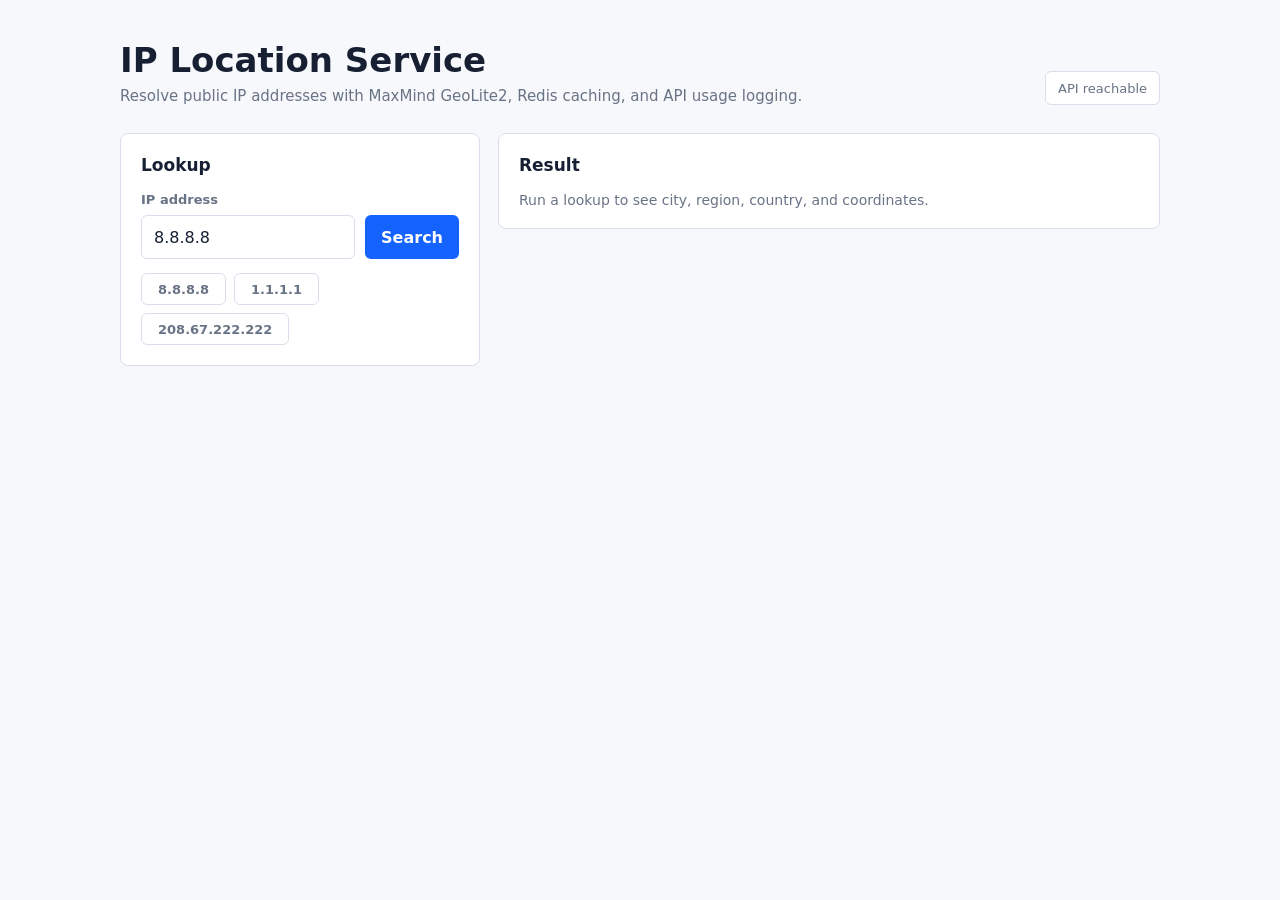
==== src/main/resources/static/userform.html @ dbe39eb5 "Polish IP lookup deployment" ====
<!doctype html>
<html lang="en">
<head>
    <meta charset="UTF-8">
    <meta name="viewport" content="width=device-width, initial-scale=1.0">
    <title>IP Location Service</title>
    <style>
        :root {
            color-scheme: light;
            --bg: #f7f8fb;
            --surface: #ffffff;
            --ink: #172033;
            --muted: #697386;
            --line: #d9deea;
            --accent: #1463ff;
            --accent-dark: #0d47bd;
            --success: #0f766e;
            --danger: #b42318;
        }

        * {
            box-sizing: border-box;
        }

        body {
            margin: 0;
            min-height: 100vh;
            background: var(--bg);
            color: var(--ink);
            font-family: Inter, ui-sans-serif, system-ui, -apple-system, BlinkMacSystemFont, "Segoe UI", sans-serif;
        }

        .shell {
            width: min(1040px, calc(100% - 32px));
            margin: 0 auto;
            padding: 42px 0;
        }

        .topbar {
            display: flex;
            align-items: flex-end;
            justify-content: space-between;
            gap: 24px;
            margin-bottom: 28px;
        }

        h1 {
            margin: 0 0 8px;
            font-size: 34px;
            line-height: 1.1;
            font-weight: 750;
            letter-spacing: 0;
        }

        .subtitle {
            margin: 0;
            color: var(--muted);
            font-size: 15px;
        }

        .status {
            display: inline-flex;
            align-items: center;
            min-height: 34px;
            padding: 0 12px;
            border: 1px solid var(--line);
            border-radius: 6px;
            background: var(--surface);
            color: var(--muted);
            font-size: 13px;
            white-space: nowrap;
        }

        .grid {
            display: grid;
            grid-template-columns: minmax(280px, 360px) 1fr;
            gap: 18px;
            align-items: start;
        }

        .panel {
            background: var(--surface);
            border: 1px solid var(--line);
            border-radius: 8px;
            padding: 20px;
        }

        .panel h2 {
            margin: 0 0 16px;
            font-size: 17px;
            line-height: 1.3;
        }

        label {
            display: block;
            margin-bottom: 8px;
            color: var(--muted);
            font-size: 13px;
            font-weight: 650;
        }

        .input-row {
            display: flex;
            gap: 10px;
        }

        input {
            width: 100%;
            min-height: 44px;
            border: 1px solid var(--line);
            border-radius: 6px;
            padding: 0 12px;
            color: var(--ink);
            font: inherit;
            outline: none;
        }

        input:focus {
            border-color: var(--accent);
            box-shadow: 0 0 0 3px rgba(20, 99, 255, 0.12);
        }

        button {
            min-height: 44px;
            border: 0;
            border-radius: 6px;
            padding: 0 16px;
            background: var(--accent);
            color: #fff;
            font: inherit;
            font-weight: 700;
            cursor: pointer;
            white-space: nowrap;
        }

        button:hover {
            background: var(--accent-dark);
        }

        button:disabled {
            cursor: wait;
            opacity: 0.68;
        }

        .samples {
            display: flex;
            flex-wrap: wrap;
            gap: 8px;
            margin-top: 14px;
        }

        .sample {
            min-height: 32px;
            border: 1px solid var(--line);
            background: #fff;
            color: var(--muted);
            font-size: 13px;
            font-weight: 650;
        }

        .sample:hover {
            background: #eef3ff;
            color: var(--accent-dark);
        }

        .result-empty,
        .error {
            color: var(--muted);
            font-size: 14px;
        }

        .error {
            color: var(--danger);
        }

        .result-grid {
            display: grid;
            grid-template-columns: repeat(2, minmax(0, 1fr));
            gap: 12px;
        }

        .metric {
            min-height: 78px;
            border: 1px solid var(--line);
            border-radius: 6px;
            padding: 12px;
            background: #fbfcff;
        }

        .metric span {
            display: block;
            margin-bottom: 6px;
            color: var(--muted);
            font-size: 12px;
            font-weight: 700;
            text-transform: uppercase;
        }

        .metric strong {
            display: block;
            overflow-wrap: anywhere;
            font-size: 16px;
            line-height: 1.35;
        }

        .source {
            margin-top: 14px;
            padding: 12px;
            border-left: 3px solid var(--success);
            background: #eefaf8;
            color: #134e4a;
            font-size: 14px;
        }

        @media (max-width: 780px) {
            .topbar,
            .grid,
            .input-row {
                display: block;
            }

            .status,
            button {
                width: 100%;
                margin-top: 12px;
                justify-content: center;
            }

            .panel + .panel {
                margin-top: 16px;
            }

            .result-grid {
                grid-template-columns: 1fr;
            }
        }
    </style>
</head>
<body>
<main class="shell">
    <header class="topbar">
        <div>
            <h1>IP Location Service</h1>
            <p class="subtitle">Resolve public IP addresses with MaxMind GeoLite2, Redis caching, and API usage logging.</p>
        </div>
        <span id="status" class="status">Checking API</span>
    </header>

    <section class="grid">
        <form id="lookupForm" class="panel">
            <h2>Lookup</h2>
            <label for="ipInput">IP address</label>
            <div class="input-row">
                <input id="ipInput" name="ip" type="text" value="8.8.8.8" autocomplete="off" placeholder="8.8.8.8" required>
                <button id="submitButton" type="submit">Search</button>
            </div>
            <div class="samples" aria-label="Sample IP addresses">
                <button class="sample" type="button" data-ip="8.8.8.8">8.8.8.8</button>
                <button class="sample" type="button" data-ip="1.1.1.1">1.1.1.1</button>
                <button class="sample" type="button" data-ip="208.67.222.222">208.67.222.222</button>
            </div>
        </form>

        <section class="panel" aria-live="polite">
            <h2>Result</h2>
            <div id="result" class="result-empty">Run a lookup to see city, region, country, and coordinates.</div>
        </section>
    </section>
</main>

<script>
    const form = document.getElementById("lookupForm");
    const ipInput = document.getElementById("ipInput");
    const result = document.getElementById("result");
    const status = document.getElementById("status");
    const submitButton = document.getElementById("submitButton");

    function renderResult(data) {
        result.className = "";
        result.innerHTML = `
            <div class="result-grid">
                <div class="metric"><span>IP</span><strong>${data.ipAddress || "Unavailable"}</strong></div>
                <div class="metric"><span>City</span><strong>${data.city || "Unavailable"}</strong></div>
                <div class="metric"><span>State</span><strong>${data.state || "Unavailable"}</strong></div>
                <div class="metric"><span>Country</span><strong>${data.country || "Unavailable"}</strong></div>
                <div class="metric"><span>Latitude</span><strong>${data.latitude ?? "Unavailable"}</strong></div>
                <div class="metric"><span>Longitude</span><strong>${data.longitude ?? "Unavailable"}</strong></div>
            </div>
            <div class="source">${data.message || "Resolved from configured geolocation provider."}</div>
        `;
    }

    function renderError(message) {
        result.className = "error";
        result.textContent = message;
    }

    async function lookupIp(ip) {
        submitButton.disabled = true;
        status.textContent = "Searching";
        result.className = "result-empty";
        result.textContent = "Querying location service...";

        try {
            const response = await fetch("/api/location/ip", {
                method: "POST",
                headers: {"Content-Type": "application/json"},
                body: JSON.stringify({ip}),
            });
            const payload = await response.json();
            if (!response.ok) {
                throw new Error(payload.message || payload.detail || `Request failed with ${response.status}`);
            }
            renderResult(payload);
            status.textContent = "API online";
        } catch (error) {
            renderError(error.message);
            status.textContent = "Check failed";
        } finally {
            submitButton.disabled = false;
        }
    }

    form.addEventListener("submit", (event) => {
        event.preventDefault();
        lookupIp(ipInput.value.trim());
    });

    document.querySelectorAll("[data-ip]").forEach((button) => {
        button.addEventListener("click", () => {
            ipInput.value = button.dataset.ip;
            lookupIp(button.dataset.ip);
        });
    });

    fetch("/api/location/ip", {
        method: "POST",
        headers: {"Content-Type": "application/json"},
        body: JSON.stringify({ip: "8.8.8.8"}),
    })
        .then((response) => {
            status.textContent = response.ok ? "API online" : "API reachable";
        })
        .catch(() => {
            status.textContent = "API unavailable";
        });
</script>
</body>
</html>
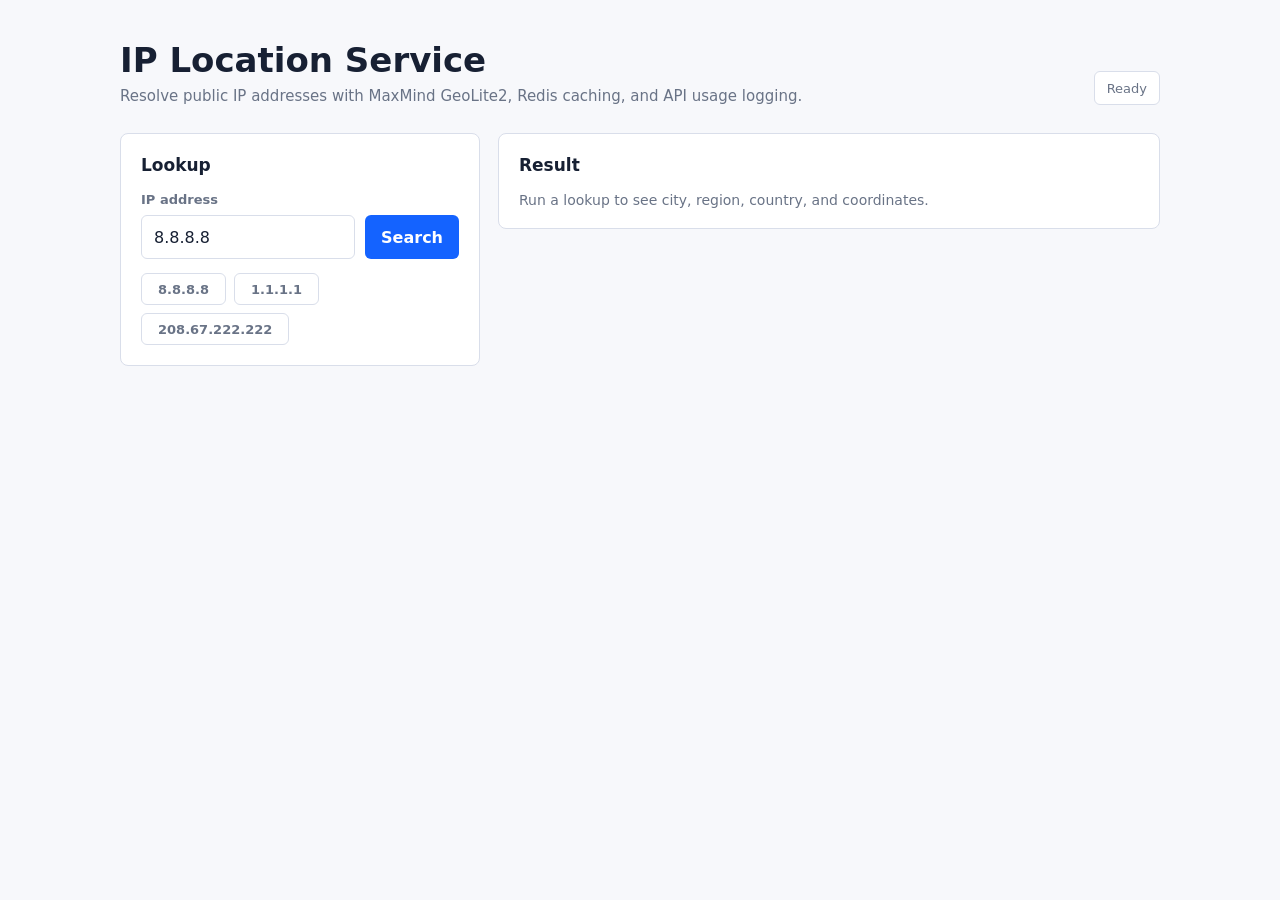
==== commit ce6e402d: "Revert backend changes and keep updated UI" ====
--- a/src/main/resources/static/userform.html
+++ b/src/main/resources/static/userform.html
@@ -243,7 +243,7 @@
             <h1>IP Location Service</h1>
             <p class="subtitle">Resolve public IP addresses with MaxMind GeoLite2, Redis caching, and API usage logging.</p>
         </div>
-        <span id="status" class="status">Checking API</span>
+        <span id="status" class="status">Ready</span>
     </header>
 
     <section class="grid">
@@ -251,7 +251,7 @@
             <h2>Lookup</h2>
             <label for="ipInput">IP address</label>
             <div class="input-row">
-                <input id="ipInput" name="ip" type="text" value="8.8.8.8" autocomplete="off" placeholder="8.8.8.8" required>
+                <input id="ipInput" name="ip" type="text" value="8.8.8.8" autocomplete="off" inputmode="decimal" placeholder="8.8.8.8" required>
                 <button id="submitButton" type="submit">Search</button>
             </div>
             <div class="samples" aria-label="Sample IP addresses">
@@ -274,6 +274,7 @@
     const result = document.getElementById("result");
     const status = document.getElementById("status");
     const submitButton = document.getElementById("submitButton");
+    const ipv4Pattern = /^(25[0-5]|2[0-4]\d|1\d\d|[1-9]?\d)(\.(25[0-5]|2[0-4]\d|1\d\d|[1-9]?\d)){3}$/;
 
     function renderResult(data) {
         result.className = "";
@@ -296,6 +297,12 @@
     }
 
     async function lookupIp(ip) {
+        if (!ipv4Pattern.test(ip)) {
+            renderError("Enter a valid IPv4 address, for example 8.8.8.8.");
+            status.textContent = "Invalid IP";
+            return;
+        }
+
         submitButton.disabled = true;
         status.textContent = "Searching";
         result.className = "result-empty";
@@ -315,7 +322,7 @@
             status.textContent = "API online";
         } catch (error) {
             renderError(error.message);
-            status.textContent = "Check failed";
+            status.textContent = "Lookup failed";
         } finally {
             submitButton.disabled = false;
         }
@@ -333,17 +340,7 @@
         });
     });
 
-    fetch("/api/location/ip", {
-        method: "POST",
-        headers: {"Content-Type": "application/json"},
-        body: JSON.stringify({ip: "8.8.8.8"}),
-    })
-        .then((response) => {
-            status.textContent = response.ok ? "API online" : "API reachable";
-        })
-        .catch(() => {
-            status.textContent = "API unavailable";
-        });
+    status.textContent = "Ready";
 </script>
 </body>
 </html>
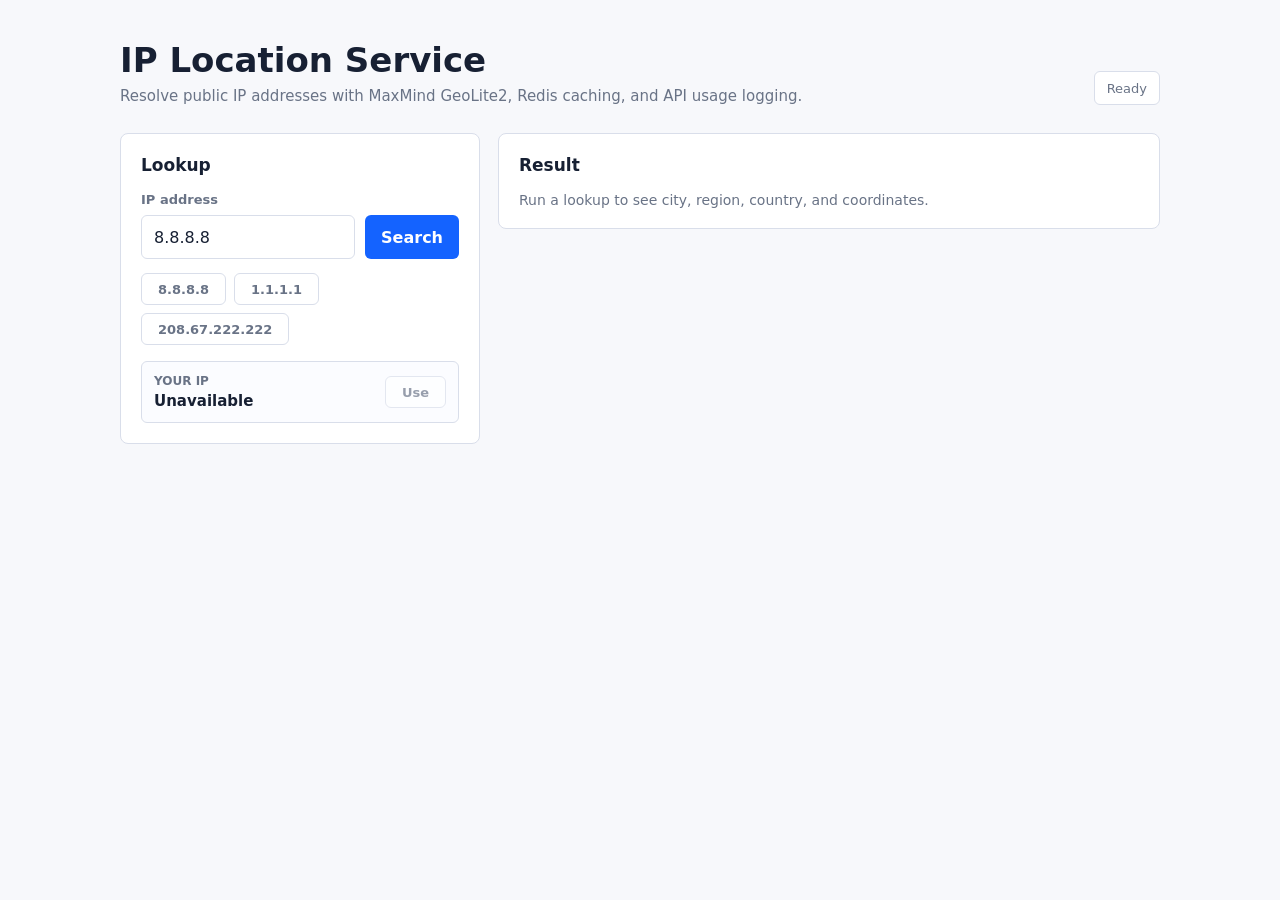
==== commit 778e8908: "Show requester IP on lookup page" ====
--- a/src/main/resources/static/userform.html
+++ b/src/main/resources/static/userform.html
@@ -149,6 +149,33 @@
             margin-top: 14px;
         }
 
+        .my-ip {
+            display: flex;
+            align-items: center;
+            justify-content: space-between;
+            gap: 12px;
+            margin-top: 16px;
+            padding: 12px;
+            border: 1px solid var(--line);
+            border-radius: 6px;
+            background: #fbfcff;
+        }
+
+        .my-ip span {
+            display: block;
+            color: var(--muted);
+            font-size: 12px;
+            font-weight: 700;
+            text-transform: uppercase;
+        }
+
+        .my-ip strong {
+            display: block;
+            margin-top: 4px;
+            overflow-wrap: anywhere;
+            font-size: 15px;
+        }
+
         .sample {
             min-height: 32px;
             border: 1px solid var(--line);
@@ -224,6 +251,10 @@
                 width: 100%;
                 margin-top: 12px;
                 justify-content: center;
+            }
+
+            .my-ip {
+                display: block;
             }
 
             .panel + .panel {
@@ -259,6 +290,13 @@
                 <button class="sample" type="button" data-ip="1.1.1.1">1.1.1.1</button>
                 <button class="sample" type="button" data-ip="208.67.222.222">208.67.222.222</button>
             </div>
+            <div class="my-ip">
+                <div>
+                    <span>Your IP</span>
+                    <strong id="clientIp">Detecting...</strong>
+                </div>
+                <button id="useClientIp" class="sample" type="button" disabled>Use</button>
+            </div>
         </form>
 
         <section class="panel" aria-live="polite">
@@ -274,6 +312,8 @@
     const result = document.getElementById("result");
     const status = document.getElementById("status");
     const submitButton = document.getElementById("submitButton");
+    const clientIp = document.getElementById("clientIp");
+    const useClientIp = document.getElementById("useClientIp");
     const ipv4Pattern = /^(25[0-5]|2[0-4]\d|1\d\d|[1-9]?\d)(\.(25[0-5]|2[0-4]\d|1\d\d|[1-9]?\d)){3}$/;
 
     function renderResult(data) {
@@ -340,7 +380,31 @@
         });
     });
 
+    async function loadClientIp() {
+        try {
+            const response = await fetch("/api/location/me");
+            const payload = await response.json();
+            if (!response.ok || !payload.ip) {
+                throw new Error("Unable to detect requester IP");
+            }
+            clientIp.textContent = payload.ip;
+            useClientIp.disabled = false;
+        } catch (error) {
+            clientIp.textContent = "Unavailable";
+            useClientIp.disabled = true;
+        }
+    }
+
+    useClientIp.addEventListener("click", () => {
+        const ip = clientIp.textContent.trim();
+        if (ip && ip !== "Unavailable") {
+            ipInput.value = ip;
+            lookupIp(ip);
+        }
+    });
+
     status.textContent = "Ready";
+    loadClientIp();
 </script>
 </body>
 </html>
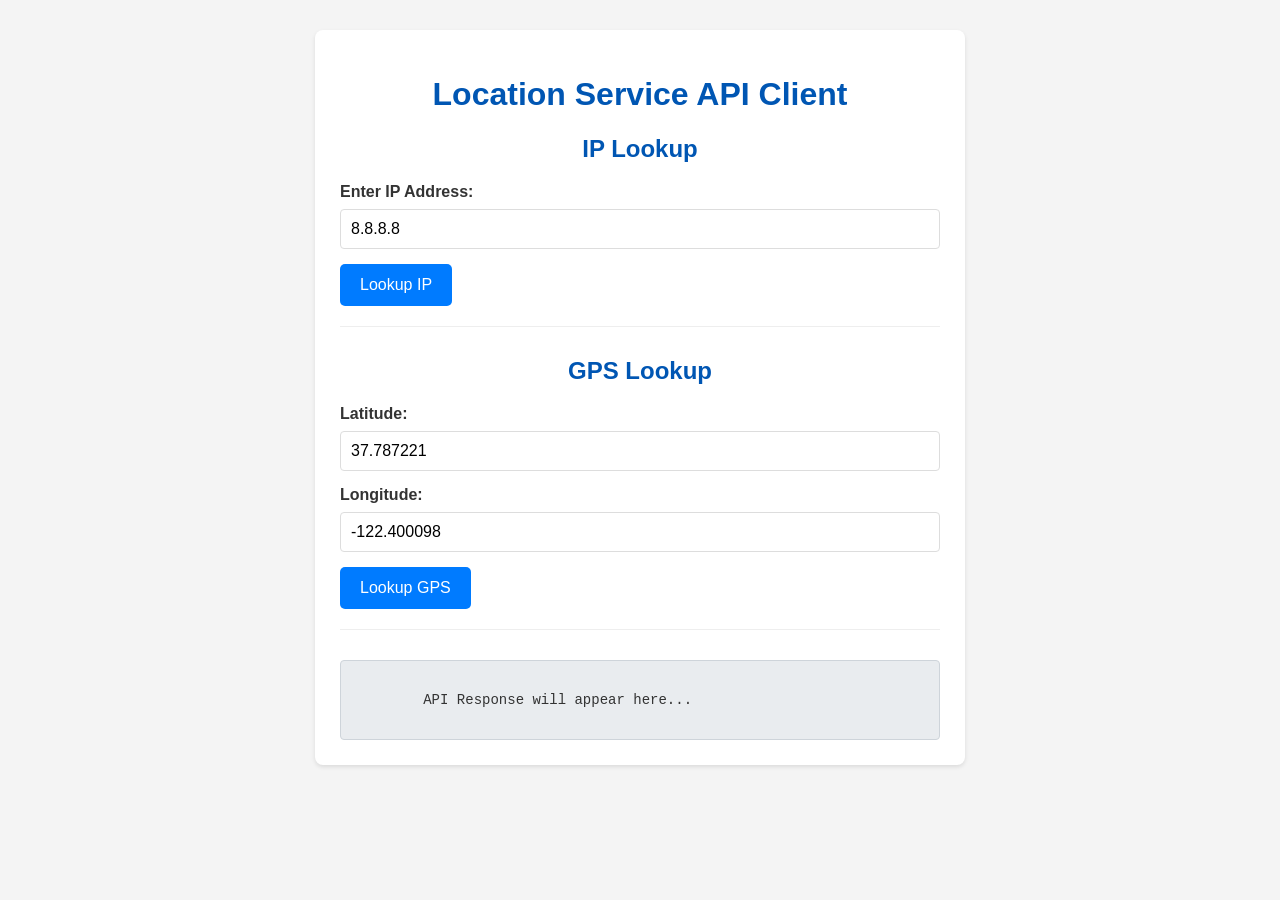
==== commit 21d5e39a: "Revert location service to working baseline" ====
--- a/src/main/resources/static/userform.html
+++ b/src/main/resources/static/userform.html
@@ -1,410 +1,149 @@
-<!doctype html>
+<!DOCTYPE html>
 <html lang="en">
 <head>
     <meta charset="UTF-8">
     <meta name="viewport" content="width=device-width, initial-scale=1.0">
-    <title>IP Location Service</title>
+    <title>Location Service Frontend</title>
     <style>
-        :root {
-            color-scheme: light;
-            --bg: #f7f8fb;
-            --surface: #ffffff;
-            --ink: #172033;
-            --muted: #697386;
-            --line: #d9deea;
-            --accent: #1463ff;
-            --accent-dark: #0d47bd;
-            --success: #0f766e;
-            --danger: #b42318;
+        body {
+            font-family: Arial, sans-serif;
+            margin: 20px;
+            background-color: #f4f4f4;
+            color: #333;
         }
-
-        * {
-            box-sizing: border-box;
+        .container {
+            max-width: 600px;
+            margin: 30px auto;
+            background-color: #fff;
+            padding: 25px;
+            border-radius: 8px;
+            box-shadow: 0 2px 4px rgba(0, 0, 0, 0.1);
         }
-
-        body {
-            margin: 0;
-            min-height: 100vh;
-            background: var(--bg);
-            color: var(--ink);
-            font-family: Inter, ui-sans-serif, system-ui, -apple-system, BlinkMacSystemFont, "Segoe UI", sans-serif;
+        h1, h2 {
+            color: #0056b3;
+            text-align: center;
         }
-
-        .shell {
-            width: min(1040px, calc(100% - 32px));
-            margin: 0 auto;
-            padding: 42px 0;
-        }
-
-        .topbar {
-            display: flex;
-            align-items: flex-end;
-            justify-content: space-between;
-            gap: 24px;
-            margin-bottom: 28px;
-        }
-
-        h1 {
-            margin: 0 0 8px;
-            font-size: 34px;
-            line-height: 1.1;
-            font-weight: 750;
-            letter-spacing: 0;
-        }
-
-        .subtitle {
-            margin: 0;
-            color: var(--muted);
-            font-size: 15px;
-        }
-
-        .status {
-            display: inline-flex;
-            align-items: center;
-            min-height: 34px;
-            padding: 0 12px;
-            border: 1px solid var(--line);
-            border-radius: 6px;
-            background: var(--surface);
-            color: var(--muted);
-            font-size: 13px;
-            white-space: nowrap;
-        }
-
-        .grid {
-            display: grid;
-            grid-template-columns: minmax(280px, 360px) 1fr;
-            gap: 18px;
-            align-items: start;
-        }
-
-        .panel {
-            background: var(--surface);
-            border: 1px solid var(--line);
-            border-radius: 8px;
-            padding: 20px;
-        }
-
-        .panel h2 {
-            margin: 0 0 16px;
-            font-size: 17px;
-            line-height: 1.3;
-        }
-
         label {
             display: block;
             margin-bottom: 8px;
-            color: var(--muted);
-            font-size: 13px;
-            font-weight: 650;
+            font-weight: bold;
         }
-
-        .input-row {
-            display: flex;
-            gap: 10px;
+        input[type="text"], input[type="number"] {
+            width: calc(100% - 22px);
+            padding: 10px;
+            margin-bottom: 15px;
+            border: 1px solid #ddd;
+            border-radius: 4px;
+            font-size: 16px;
         }
-
-        input {
-            width: 100%;
-            min-height: 44px;
-            border: 1px solid var(--line);
-            border-radius: 6px;
-            padding: 0 12px;
-            color: var(--ink);
-            font: inherit;
-            outline: none;
+        button {
+            background-color: #007bff;
+            color: white;
+            padding: 12px 20px;
+            border: none;
+            border-radius: 5px;
+            cursor: pointer;
+            font-size: 16px;
+            margin-right: 10px;
         }
-
-        input:focus {
-            border-color: var(--accent);
-            box-shadow: 0 0 0 3px rgba(20, 99, 255, 0.12);
+        button:hover {
+            background-color: #0056b3;
         }
-
-        button {
-            min-height: 44px;
-            border: 0;
-            border-radius: 6px;
-            padding: 0 16px;
-            background: var(--accent);
-            color: #fff;
-            font: inherit;
-            font-weight: 700;
-            cursor: pointer;
-            white-space: nowrap;
-        }
-
-        button:hover {
-            background: var(--accent-dark);
-        }
-
-        button:disabled {
-            cursor: wait;
-            opacity: 0.68;
-        }
-
-        .samples {
-            display: flex;
-            flex-wrap: wrap;
-            gap: 8px;
-            margin-top: 14px;
-        }
-
-        .my-ip {
-            display: flex;
-            align-items: center;
-            justify-content: space-between;
-            gap: 12px;
-            margin-top: 16px;
-            padding: 12px;
-            border: 1px solid var(--line);
-            border-radius: 6px;
-            background: #fbfcff;
-        }
-
-        .my-ip span {
-            display: block;
-            color: var(--muted);
-            font-size: 12px;
-            font-weight: 700;
-            text-transform: uppercase;
-        }
-
-        .my-ip strong {
-            display: block;
-            margin-top: 4px;
-            overflow-wrap: anywhere;
-            font-size: 15px;
-        }
-
-        .sample {
-            min-height: 32px;
-            border: 1px solid var(--line);
-            background: #fff;
-            color: var(--muted);
-            font-size: 13px;
-            font-weight: 650;
-        }
-
-        .sample:hover {
-            background: #eef3ff;
-            color: var(--accent-dark);
-        }
-
-        .result-empty,
-        .error {
-            color: var(--muted);
+        .result-box {
+            background-color: #e9ecef;
+            border: 1px solid #ced4da;
+            padding: 15px;
+            border-radius: 4px;
+            margin-top: 20px;
+            white-space: pre-wrap; /* Preserve whitespace and line breaks */
+            font-family: 'Courier New', Courier, monospace;
             font-size: 14px;
         }
-
-        .error {
-            color: var(--danger);
-        }
-
-        .result-grid {
-            display: grid;
-            grid-template-columns: repeat(2, minmax(0, 1fr));
-            gap: 12px;
-        }
-
-        .metric {
-            min-height: 78px;
-            border: 1px solid var(--line);
-            border-radius: 6px;
-            padding: 12px;
-            background: #fbfcff;
-        }
-
-        .metric span {
-            display: block;
-            margin-bottom: 6px;
-            color: var(--muted);
-            font-size: 12px;
-            font-weight: 700;
-            text-transform: uppercase;
-        }
-
-        .metric strong {
-            display: block;
-            overflow-wrap: anywhere;
-            font-size: 16px;
-            line-height: 1.35;
-        }
-
-        .source {
-            margin-top: 14px;
-            padding: 12px;
-            border-left: 3px solid var(--success);
-            background: #eefaf8;
-            color: #134e4a;
+        .error-box {
+            background-color: #f8d7da;
+            border: 1px solid #f5c6cb;
+            color: #721c24;
+            padding: 15px;
+            border-radius: 4px;
+            margin-top: 20px;
+            white-space: pre-wrap;
+            font-family: 'Courier New', Courier, monospace;
             font-size: 14px;
         }
-
-        @media (max-width: 780px) {
-            .topbar,
-            .grid,
-            .input-row {
-                display: block;
-            }
-
-            .status,
-            button {
-                width: 100%;
-                margin-top: 12px;
-                justify-content: center;
-            }
-
-            .my-ip {
-                display: block;
-            }
-
-            .panel + .panel {
-                margin-top: 16px;
-            }
-
-            .result-grid {
-                grid-template-columns: 1fr;
-            }
+        .section {
+            margin-bottom: 30px;
+            padding-bottom: 20px;
+            border-bottom: 1px solid #eee;
+        }
+        .section:last-child {
+            border-bottom: none;
         }
     </style>
 </head>
 <body>
-<main class="shell">
-    <header class="topbar">
-        <div>
-            <h1>IP Location Service</h1>
-            <p class="subtitle">Resolve public IP addresses with MaxMind GeoLite2, Redis caching, and API usage logging.</p>
-        </div>
-        <span id="status" class="status">Ready</span>
-    </header>
+<div class="container">
+    <h1>Location Service API Client</h1>
 
-    <section class="grid">
-        <form id="lookupForm" class="panel">
-            <h2>Lookup</h2>
-            <label for="ipInput">IP address</label>
-            <div class="input-row">
-                <input id="ipInput" name="ip" type="text" value="8.8.8.8" autocomplete="off" inputmode="decimal" placeholder="8.8.8.8" required>
-                <button id="submitButton" type="submit">Search</button>
-            </div>
-            <div class="samples" aria-label="Sample IP addresses">
-                <button class="sample" type="button" data-ip="8.8.8.8">8.8.8.8</button>
-                <button class="sample" type="button" data-ip="1.1.1.1">1.1.1.1</button>
-                <button class="sample" type="button" data-ip="208.67.222.222">208.67.222.222</button>
-            </div>
-            <div class="my-ip">
-                <div>
-                    <span>Your IP</span>
-                    <strong id="clientIp">Detecting...</strong>
-                </div>
-                <button id="useClientIp" class="sample" type="button" disabled>Use</button>
-            </div>
-        </form>
+    <div class="section">
+        <h2>IP Lookup</h2>
+        <label for="ipInput">Enter IP Address:</label>
+        <input type="text" id="ipInput" value="8.8.8.8" placeholder="e.g., 8.8.8.8">
+        <button onclick="lookupIpLocation()">Lookup IP</button>
+    </div>
 
-        <section class="panel" aria-live="polite">
-            <h2>Result</h2>
-            <div id="result" class="result-empty">Run a lookup to see city, region, country, and coordinates.</div>
-        </section>
-    </section>
-</main>
+    <div class="section">
+        <h2>GPS Lookup</h2>
+        <label for="latInput">Latitude:</label>
+        <input type="number" id="latInput" value="37.787221" placeholder="e.g., 37.787221">
+        <label for="lonInput">Longitude:</label>
+        <input type="number" id="lonInput" value="-122.400098" placeholder="e.g., -122.400098">
+        <button onclick="lookupGpsLocation()">Lookup GPS</button>
+    </div>
 
+    <div class="result-box" id="responseDisplay">
+        API Response will appear here...
+    </div>
+    <div class="error-box" id="errorDisplay" style="display: none;">
+        Errors will appear here...
+    </div>
+</div>
 <script>
-    const form = document.getElementById("lookupForm");
-    const ipInput = document.getElementById("ipInput");
-    const result = document.getElementById("result");
-    const status = document.getElementById("status");
-    const submitButton = document.getElementById("submitButton");
-    const clientIp = document.getElementById("clientIp");
-    const useClientIp = document.getElementById("useClientIp");
-    const ipv4Pattern = /^(25[0-5]|2[0-4]\d|1\d\d|[1-9]?\d)(\.(25[0-5]|2[0-4]\d|1\d\d|[1-9]?\d)){3}$/;
+    async function lookupIpLocation() {
+        const ipInput = document.getElementById('ipInput').value;
+        const responseDisplay = document.getElementById('responseDisplay');
+        const errorDisplay = document.getElementById('errorDisplay');
+        responseDisplay.textContent = 'Searching...';
+        errorDisplay.style.display = 'none';
 
-    function renderResult(data) {
-        result.className = "";
-        result.innerHTML = `
-            <div class="result-grid">
-                <div class="metric"><span>IP</span><strong>${data.ipAddress || "Unavailable"}</strong></div>
-                <div class="metric"><span>City</span><strong>${data.city || "Unavailable"}</strong></div>
-                <div class="metric"><span>State</span><strong>${data.state || "Unavailable"}</strong></div>
-                <div class="metric"><span>Country</span><strong>${data.country || "Unavailable"}</strong></div>
-                <div class="metric"><span>Latitude</span><strong>${data.latitude ?? "Unavailable"}</strong></div>
-                <div class="metric"><span>Longitude</span><strong>${data.longitude ?? "Unavailable"}</strong></div>
-            </div>
-            <div class="source">${data.message || "Resolved from configured geolocation provider."}</div>
-        `;
-    }
+        const url = '/api/location/ip';
 
-    function renderError(message) {
-        result.className = "error";
-        result.textContent = message;
-    }
-
-    async function lookupIp(ip) {
-        if (!ipv4Pattern.test(ip)) {
-            renderError("Enter a valid IPv4 address, for example 8.8.8.8.");
-            status.textContent = "Invalid IP";
-            return;
-        }
-
-        submitButton.disabled = true;
-        status.textContent = "Searching";
-        result.className = "result-empty";
-        result.textContent = "Querying location service...";
+        const payload = {
+            ip: ipInput
+        };
 
         try {
-            const response = await fetch("/api/location/ip", {
-                method: "POST",
-                headers: {"Content-Type": "application/json"},
-                body: JSON.stringify({ip}),
+            const response = await fetch(url, {
+                method: 'POST',
+                headers: {
+                    'Content-Type': 'application/json'
+                },
+                body: JSON.stringify(payload)
             });
-            const payload = await response.json();
-            if (!response.ok) {
-                throw new Error(payload.message || payload.detail || `Request failed with ${response.status}`);
+
+            const result = await response.json();
+
+            if (response.ok) {
+                responseDisplay.textContent = JSON.stringify(result, null, 2);
+            } else {
+                throw new Error(`Server returned ${response.status}: ${result.message || 'Unknown error'}`);
             }
-            renderResult(payload);
-            status.textContent = "API online";
         } catch (error) {
-            renderError(error.message);
-            status.textContent = "Lookup failed";
-        } finally {
-            submitButton.disabled = false;
+            console.error(error);
+            errorDisplay.style.display = 'block';
+            errorDisplay.textContent = error.message;
+            responseDisplay.textContent = '';
         }
     }
-
-    form.addEventListener("submit", (event) => {
-        event.preventDefault();
-        lookupIp(ipInput.value.trim());
-    });
-
-    document.querySelectorAll("[data-ip]").forEach((button) => {
-        button.addEventListener("click", () => {
-            ipInput.value = button.dataset.ip;
-            lookupIp(button.dataset.ip);
-        });
-    });
-
-    async function loadClientIp() {
-        try {
-            const response = await fetch("/api/location/me");
-            const payload = await response.json();
-            if (!response.ok || !payload.ip) {
-                throw new Error("Unable to detect requester IP");
-            }
-            clientIp.textContent = payload.ip;
-            useClientIp.disabled = false;
-        } catch (error) {
-            clientIp.textContent = "Unavailable";
-            useClientIp.disabled = true;
-        }
-    }
-
-    useClientIp.addEventListener("click", () => {
-        const ip = clientIp.textContent.trim();
-        if (ip && ip !== "Unavailable") {
-            ipInput.value = ip;
-            lookupIp(ip);
-        }
-    });
-
-    status.textContent = "Ready";
-    loadClientIp();
 </script>
 </body>
-</html>
+</html>
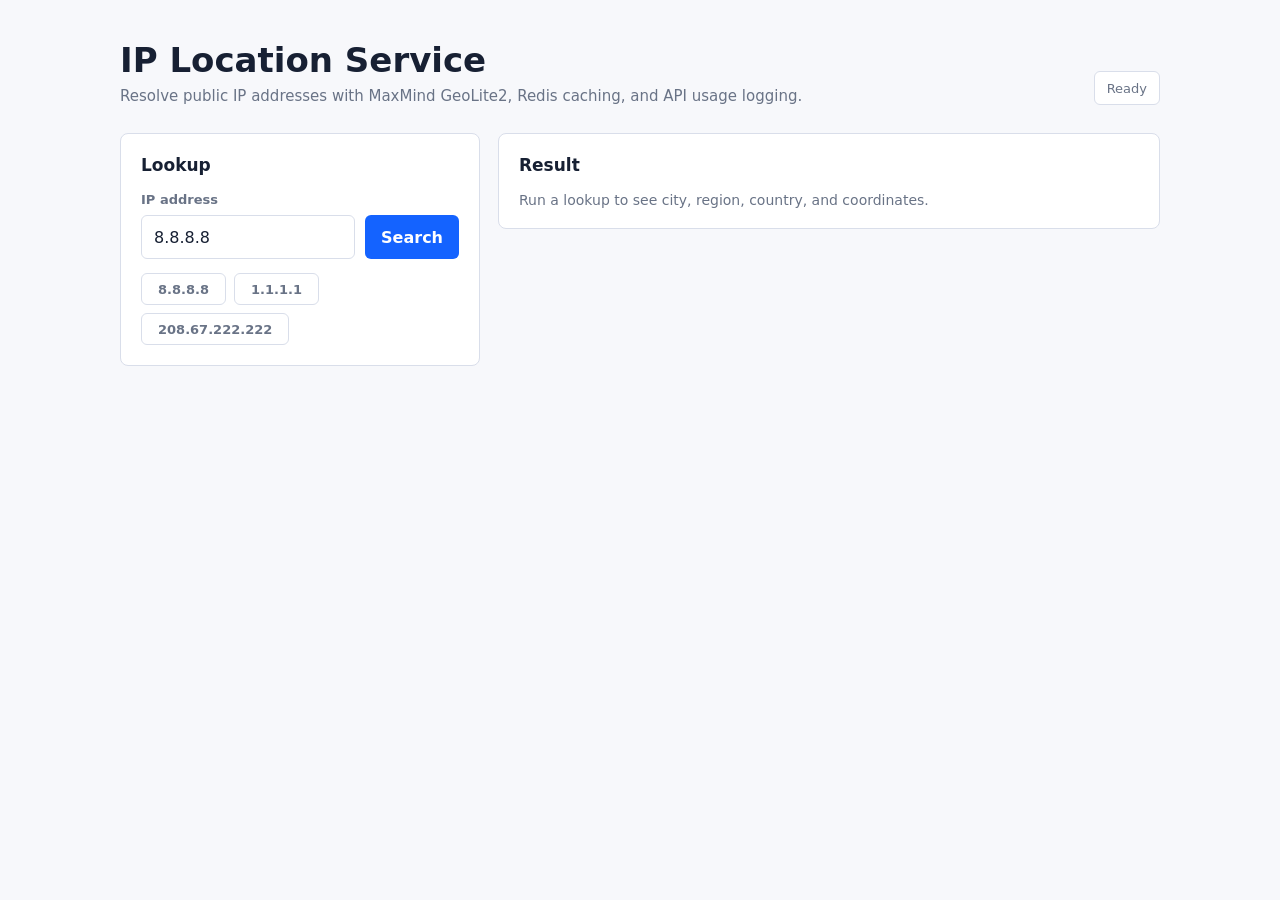
==== commit 584a7725: "Apply redesigned frontend only" ====
--- a/src/main/resources/static/userform.html
+++ b/src/main/resources/static/userform.html
@@ -1,149 +1,346 @@
-<!DOCTYPE html>
+<!doctype html>
 <html lang="en">
 <head>
     <meta charset="UTF-8">
     <meta name="viewport" content="width=device-width, initial-scale=1.0">
-    <title>Location Service Frontend</title>
+    <title>IP Location Service</title>
     <style>
+        :root {
+            color-scheme: light;
+            --bg: #f7f8fb;
+            --surface: #ffffff;
+            --ink: #172033;
+            --muted: #697386;
+            --line: #d9deea;
+            --accent: #1463ff;
+            --accent-dark: #0d47bd;
+            --success: #0f766e;
+            --danger: #b42318;
+        }
+
+        * {
+            box-sizing: border-box;
+        }
+
         body {
-            font-family: Arial, sans-serif;
-            margin: 20px;
-            background-color: #f4f4f4;
-            color: #333;
-        }
-        .container {
-            max-width: 600px;
-            margin: 30px auto;
-            background-color: #fff;
-            padding: 25px;
+            margin: 0;
+            min-height: 100vh;
+            background: var(--bg);
+            color: var(--ink);
+            font-family: Inter, ui-sans-serif, system-ui, -apple-system, BlinkMacSystemFont, "Segoe UI", sans-serif;
+        }
+
+        .shell {
+            width: min(1040px, calc(100% - 32px));
+            margin: 0 auto;
+            padding: 42px 0;
+        }
+
+        .topbar {
+            display: flex;
+            align-items: flex-end;
+            justify-content: space-between;
+            gap: 24px;
+            margin-bottom: 28px;
+        }
+
+        h1 {
+            margin: 0 0 8px;
+            font-size: 34px;
+            line-height: 1.1;
+            font-weight: 750;
+            letter-spacing: 0;
+        }
+
+        .subtitle {
+            margin: 0;
+            color: var(--muted);
+            font-size: 15px;
+        }
+
+        .status {
+            display: inline-flex;
+            align-items: center;
+            min-height: 34px;
+            padding: 0 12px;
+            border: 1px solid var(--line);
+            border-radius: 6px;
+            background: var(--surface);
+            color: var(--muted);
+            font-size: 13px;
+            white-space: nowrap;
+        }
+
+        .grid {
+            display: grid;
+            grid-template-columns: minmax(280px, 360px) 1fr;
+            gap: 18px;
+            align-items: start;
+        }
+
+        .panel {
+            background: var(--surface);
+            border: 1px solid var(--line);
             border-radius: 8px;
-            box-shadow: 0 2px 4px rgba(0, 0, 0, 0.1);
-        }
-        h1, h2 {
-            color: #0056b3;
-            text-align: center;
-        }
+            padding: 20px;
+        }
+
+        .panel h2 {
+            margin: 0 0 16px;
+            font-size: 17px;
+            line-height: 1.3;
+        }
+
         label {
             display: block;
             margin-bottom: 8px;
-            font-weight: bold;
-        }
-        input[type="text"], input[type="number"] {
-            width: calc(100% - 22px);
-            padding: 10px;
-            margin-bottom: 15px;
-            border: 1px solid #ddd;
-            border-radius: 4px;
+            color: var(--muted);
+            font-size: 13px;
+            font-weight: 650;
+        }
+
+        .input-row {
+            display: flex;
+            gap: 10px;
+        }
+
+        input {
+            width: 100%;
+            min-height: 44px;
+            border: 1px solid var(--line);
+            border-radius: 6px;
+            padding: 0 12px;
+            color: var(--ink);
+            font: inherit;
+            outline: none;
+        }
+
+        input:focus {
+            border-color: var(--accent);
+            box-shadow: 0 0 0 3px rgba(20, 99, 255, 0.12);
+        }
+
+        button {
+            min-height: 44px;
+            border: 0;
+            border-radius: 6px;
+            padding: 0 16px;
+            background: var(--accent);
+            color: #fff;
+            font: inherit;
+            font-weight: 700;
+            cursor: pointer;
+            white-space: nowrap;
+        }
+
+        button:hover {
+            background: var(--accent-dark);
+        }
+
+        button:disabled {
+            cursor: wait;
+            opacity: 0.68;
+        }
+
+        .samples {
+            display: flex;
+            flex-wrap: wrap;
+            gap: 8px;
+            margin-top: 14px;
+        }
+
+        .sample {
+            min-height: 32px;
+            border: 1px solid var(--line);
+            background: #fff;
+            color: var(--muted);
+            font-size: 13px;
+            font-weight: 650;
+        }
+
+        .sample:hover {
+            background: #eef3ff;
+            color: var(--accent-dark);
+        }
+
+        .result-empty,
+        .error {
+            color: var(--muted);
+            font-size: 14px;
+        }
+
+        .error {
+            color: var(--danger);
+        }
+
+        .result-grid {
+            display: grid;
+            grid-template-columns: repeat(2, minmax(0, 1fr));
+            gap: 12px;
+        }
+
+        .metric {
+            min-height: 78px;
+            border: 1px solid var(--line);
+            border-radius: 6px;
+            padding: 12px;
+            background: #fbfcff;
+        }
+
+        .metric span {
+            display: block;
+            margin-bottom: 6px;
+            color: var(--muted);
+            font-size: 12px;
+            font-weight: 700;
+            text-transform: uppercase;
+        }
+
+        .metric strong {
+            display: block;
+            overflow-wrap: anywhere;
             font-size: 16px;
-        }
-        button {
-            background-color: #007bff;
-            color: white;
-            padding: 12px 20px;
-            border: none;
-            border-radius: 5px;
-            cursor: pointer;
-            font-size: 16px;
-            margin-right: 10px;
-        }
-        button:hover {
-            background-color: #0056b3;
-        }
-        .result-box {
-            background-color: #e9ecef;
-            border: 1px solid #ced4da;
-            padding: 15px;
-            border-radius: 4px;
-            margin-top: 20px;
-            white-space: pre-wrap; /* Preserve whitespace and line breaks */
-            font-family: 'Courier New', Courier, monospace;
+            line-height: 1.35;
+        }
+
+        .source {
+            margin-top: 14px;
+            padding: 12px;
+            border-left: 3px solid var(--success);
+            background: #eefaf8;
+            color: #134e4a;
             font-size: 14px;
         }
-        .error-box {
-            background-color: #f8d7da;
-            border: 1px solid #f5c6cb;
-            color: #721c24;
-            padding: 15px;
-            border-radius: 4px;
-            margin-top: 20px;
-            white-space: pre-wrap;
-            font-family: 'Courier New', Courier, monospace;
-            font-size: 14px;
-        }
-        .section {
-            margin-bottom: 30px;
-            padding-bottom: 20px;
-            border-bottom: 1px solid #eee;
-        }
-        .section:last-child {
-            border-bottom: none;
+
+        @media (max-width: 780px) {
+            .topbar,
+            .grid,
+            .input-row {
+                display: block;
+            }
+
+            .status,
+            button {
+                width: 100%;
+                margin-top: 12px;
+                justify-content: center;
+            }
+
+            .panel + .panel {
+                margin-top: 16px;
+            }
+
+            .result-grid {
+                grid-template-columns: 1fr;
+            }
         }
     </style>
 </head>
 <body>
-<div class="container">
-    <h1>Location Service API Client</h1>
-
-    <div class="section">
-        <h2>IP Lookup</h2>
-        <label for="ipInput">Enter IP Address:</label>
-        <input type="text" id="ipInput" value="8.8.8.8" placeholder="e.g., 8.8.8.8">
-        <button onclick="lookupIpLocation()">Lookup IP</button>
-    </div>
-
-    <div class="section">
-        <h2>GPS Lookup</h2>
-        <label for="latInput">Latitude:</label>
-        <input type="number" id="latInput" value="37.787221" placeholder="e.g., 37.787221">
-        <label for="lonInput">Longitude:</label>
-        <input type="number" id="lonInput" value="-122.400098" placeholder="e.g., -122.400098">
-        <button onclick="lookupGpsLocation()">Lookup GPS</button>
-    </div>
-
-    <div class="result-box" id="responseDisplay">
-        API Response will appear here...
-    </div>
-    <div class="error-box" id="errorDisplay" style="display: none;">
-        Errors will appear here...
-    </div>
-</div>
+<main class="shell">
+    <header class="topbar">
+        <div>
+            <h1>IP Location Service</h1>
+            <p class="subtitle">Resolve public IP addresses with MaxMind GeoLite2, Redis caching, and API usage logging.</p>
+        </div>
+        <span id="status" class="status">Ready</span>
+    </header>
+
+    <section class="grid">
+        <form id="lookupForm" class="panel">
+            <h2>Lookup</h2>
+            <label for="ipInput">IP address</label>
+            <div class="input-row">
+                <input id="ipInput" name="ip" type="text" value="8.8.8.8" autocomplete="off" inputmode="decimal" placeholder="8.8.8.8" required>
+                <button id="submitButton" type="submit">Search</button>
+            </div>
+            <div class="samples" aria-label="Sample IP addresses">
+                <button class="sample" type="button" data-ip="8.8.8.8">8.8.8.8</button>
+                <button class="sample" type="button" data-ip="1.1.1.1">1.1.1.1</button>
+                <button class="sample" type="button" data-ip="208.67.222.222">208.67.222.222</button>
+            </div>
+        </form>
+
+        <section class="panel" aria-live="polite">
+            <h2>Result</h2>
+            <div id="result" class="result-empty">Run a lookup to see city, region, country, and coordinates.</div>
+        </section>
+    </section>
+</main>
+
 <script>
-    async function lookupIpLocation() {
-        const ipInput = document.getElementById('ipInput').value;
-        const responseDisplay = document.getElementById('responseDisplay');
-        const errorDisplay = document.getElementById('errorDisplay');
-        responseDisplay.textContent = 'Searching...';
-        errorDisplay.style.display = 'none';
-
-        const url = '/api/location/ip';
-
-        const payload = {
-            ip: ipInput
-        };
+    const form = document.getElementById("lookupForm");
+    const ipInput = document.getElementById("ipInput");
+    const result = document.getElementById("result");
+    const status = document.getElementById("status");
+    const submitButton = document.getElementById("submitButton");
+    const ipv4Pattern = /^(25[0-5]|2[0-4]\d|1\d\d|[1-9]?\d)(\.(25[0-5]|2[0-4]\d|1\d\d|[1-9]?\d)){3}$/;
+
+    function renderResult(data) {
+        result.className = "";
+        result.innerHTML = `
+            <div class="result-grid">
+                <div class="metric"><span>IP</span><strong>${data.ipAddress || "Unavailable"}</strong></div>
+                <div class="metric"><span>City</span><strong>${data.city || "Unavailable"}</strong></div>
+                <div class="metric"><span>State</span><strong>${data.state || "Unavailable"}</strong></div>
+                <div class="metric"><span>Country</span><strong>${data.country || "Unavailable"}</strong></div>
+                <div class="metric"><span>Latitude</span><strong>${data.latitude ?? "Unavailable"}</strong></div>
+                <div class="metric"><span>Longitude</span><strong>${data.longitude ?? "Unavailable"}</strong></div>
+            </div>
+            <div class="source">${data.message || "Resolved from configured geolocation provider."}</div>
+        `;
+    }
+
+    function renderError(message) {
+        result.className = "error";
+        result.textContent = message;
+    }
+
+    async function lookupIp(ip) {
+        if (!ipv4Pattern.test(ip)) {
+            renderError("Enter a valid IPv4 address, for example 8.8.8.8.");
+            status.textContent = "Invalid IP";
+            return;
+        }
+
+        submitButton.disabled = true;
+        status.textContent = "Searching";
+        result.className = "result-empty";
+        result.textContent = "Querying location service...";
 
         try {
-            const response = await fetch(url, {
-                method: 'POST',
-                headers: {
-                    'Content-Type': 'application/json'
-                },
-                body: JSON.stringify(payload)
+            const response = await fetch("/api/location/ip", {
+                method: "POST",
+                headers: {"Content-Type": "application/json"},
+                body: JSON.stringify({ip}),
             });
-
-            const result = await response.json();
-
-            if (response.ok) {
-                responseDisplay.textContent = JSON.stringify(result, null, 2);
-            } else {
-                throw new Error(`Server returned ${response.status}: ${result.message || 'Unknown error'}`);
-            }
+            const payload = await response.json();
+            if (!response.ok) {
+                throw new Error(payload.message || payload.detail || `Request failed with ${response.status}`);
+            }
+            renderResult(payload);
+            status.textContent = "API online";
         } catch (error) {
-            console.error(error);
-            errorDisplay.style.display = 'block';
-            errorDisplay.textContent = error.message;
-            responseDisplay.textContent = '';
+            renderError(error.message);
+            status.textContent = "Lookup failed";
+        } finally {
+            submitButton.disabled = false;
         }
     }
+
+    form.addEventListener("submit", (event) => {
+        event.preventDefault();
+        lookupIp(ipInput.value.trim());
+    });
+
+    document.querySelectorAll("[data-ip]").forEach((button) => {
+        button.addEventListener("click", () => {
+            ipInput.value = button.dataset.ip;
+            lookupIp(button.dataset.ip);
+        });
+    });
+
+    status.textContent = "Ready";
 </script>
 </body>
-</html>+</html>
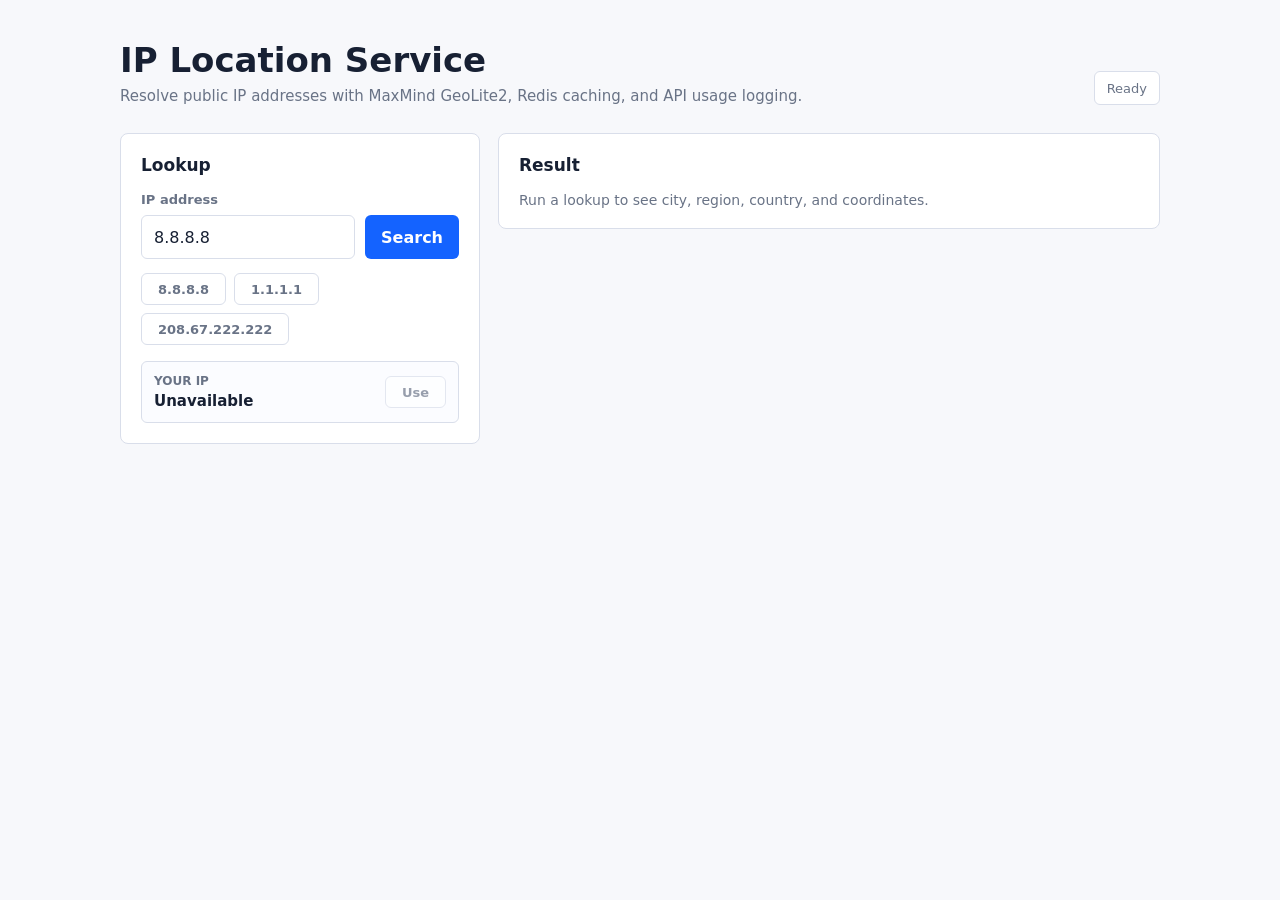
==== commit 8733eee8: "Show requester IP in frontend" ====
--- a/src/main/resources/static/userform.html
+++ b/src/main/resources/static/userform.html
@@ -149,6 +149,33 @@
             margin-top: 14px;
         }
 
+        .my-ip {
+            display: flex;
+            align-items: center;
+            justify-content: space-between;
+            gap: 12px;
+            margin-top: 16px;
+            padding: 12px;
+            border: 1px solid var(--line);
+            border-radius: 6px;
+            background: #fbfcff;
+        }
+
+        .my-ip span {
+            display: block;
+            color: var(--muted);
+            font-size: 12px;
+            font-weight: 700;
+            text-transform: uppercase;
+        }
+
+        .my-ip strong {
+            display: block;
+            margin-top: 4px;
+            overflow-wrap: anywhere;
+            font-size: 15px;
+        }
+
         .sample {
             min-height: 32px;
             border: 1px solid var(--line);
@@ -224,6 +251,10 @@
                 width: 100%;
                 margin-top: 12px;
                 justify-content: center;
+            }
+
+            .my-ip {
+                display: block;
             }
 
             .panel + .panel {
@@ -259,6 +290,13 @@
                 <button class="sample" type="button" data-ip="1.1.1.1">1.1.1.1</button>
                 <button class="sample" type="button" data-ip="208.67.222.222">208.67.222.222</button>
             </div>
+            <div class="my-ip">
+                <div>
+                    <span>Your IP</span>
+                    <strong id="clientIp">Detecting...</strong>
+                </div>
+                <button id="useClientIp" class="sample" type="button" disabled>Use</button>
+            </div>
         </form>
 
         <section class="panel" aria-live="polite">
@@ -274,6 +312,8 @@
     const result = document.getElementById("result");
     const status = document.getElementById("status");
     const submitButton = document.getElementById("submitButton");
+    const clientIp = document.getElementById("clientIp");
+    const useClientIp = document.getElementById("useClientIp");
     const ipv4Pattern = /^(25[0-5]|2[0-4]\d|1\d\d|[1-9]?\d)(\.(25[0-5]|2[0-4]\d|1\d\d|[1-9]?\d)){3}$/;
 
     function renderResult(data) {
@@ -340,7 +380,31 @@
         });
     });
 
+    async function loadClientIp() {
+        try {
+            const response = await fetch("/api/location/me");
+            const payload = await response.json();
+            if (!response.ok || !payload.ip) {
+                throw new Error("Unable to detect requester IP");
+            }
+            clientIp.textContent = payload.ip;
+            useClientIp.disabled = false;
+        } catch (error) {
+            clientIp.textContent = "Unavailable";
+            useClientIp.disabled = true;
+        }
+    }
+
+    useClientIp.addEventListener("click", () => {
+        const ip = clientIp.textContent.trim();
+        if (ip && ip !== "Unavailable") {
+            ipInput.value = ip;
+            lookupIp(ip);
+        }
+    });
+
     status.textContent = "Ready";
+    loadClientIp();
 </script>
 </body>
 </html>
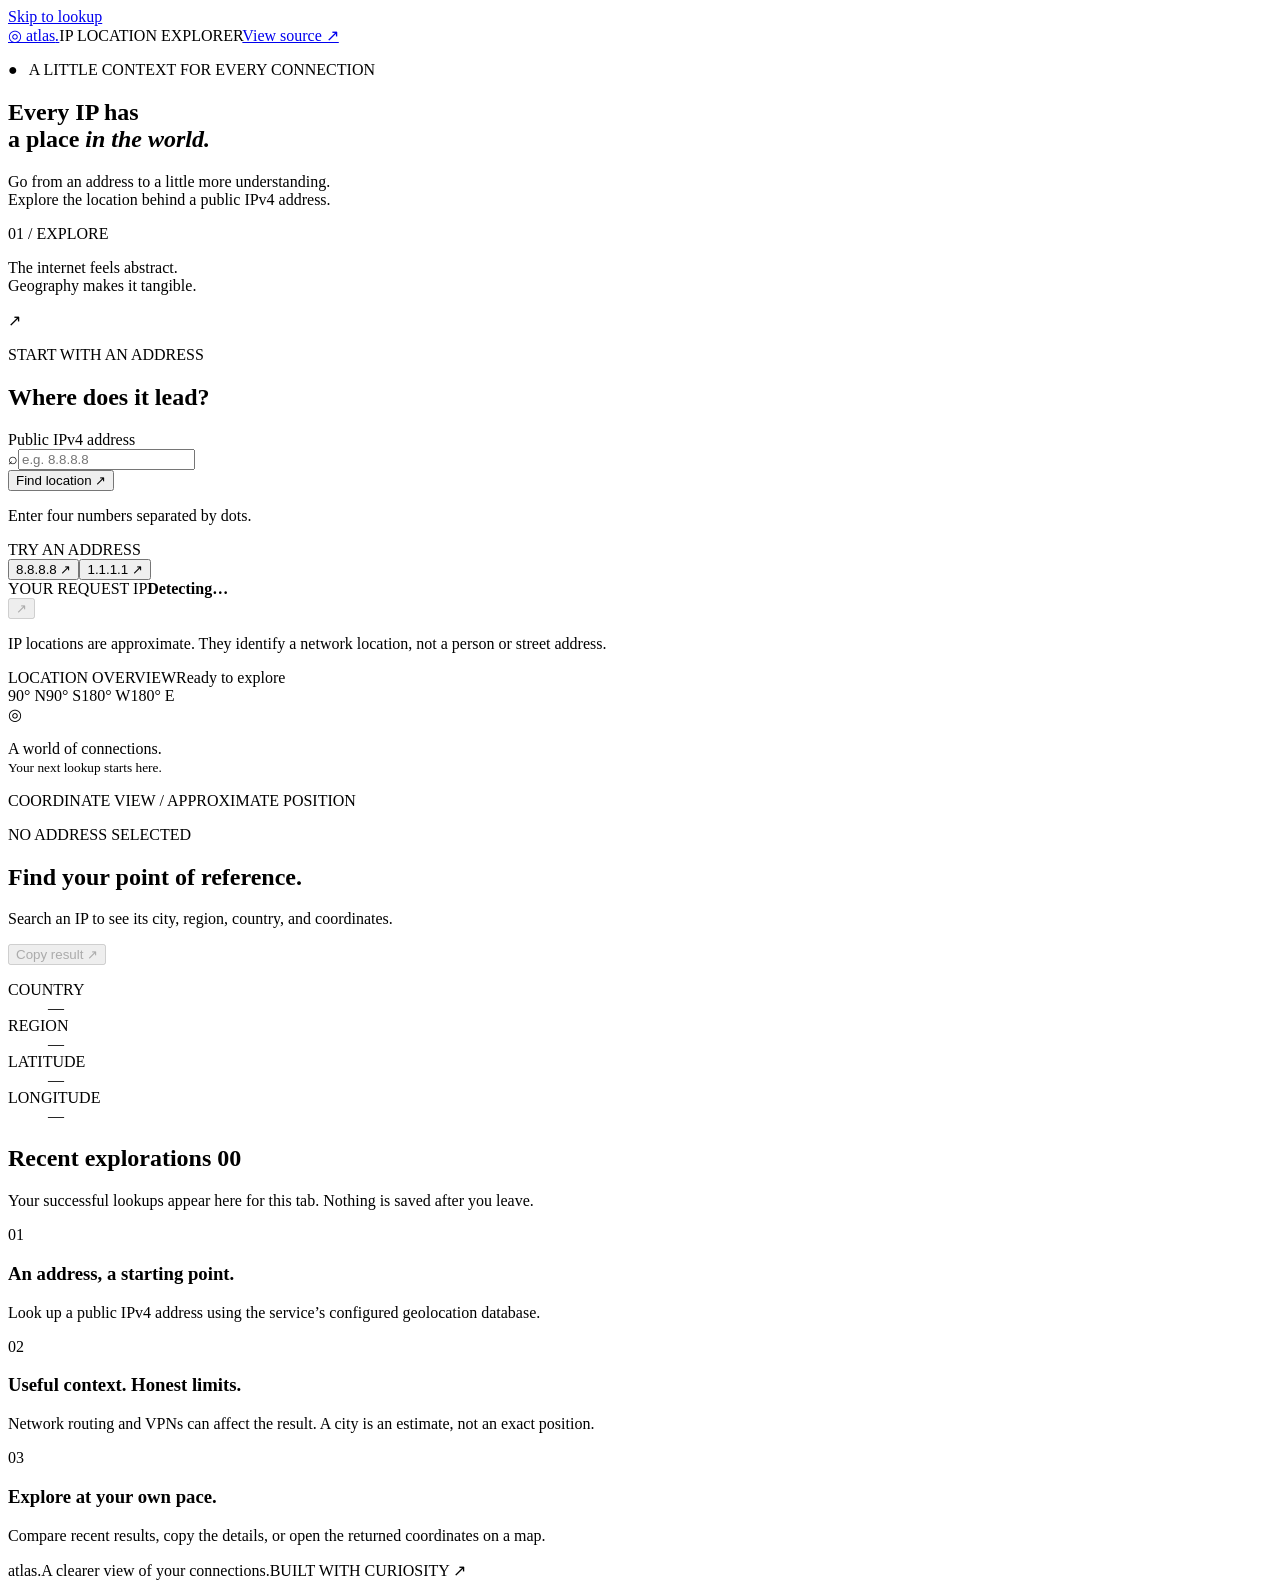
==== commit febd27e8: "Redesign location explorer with responsive layout and lookup history" ====
--- a/src/main/resources/static/userform.html
+++ b/src/main/resources/static/userform.html
@@ -1,410 +1,8 @@
 <!doctype html>
-<html lang="en">
-<head>
-    <meta charset="UTF-8">
-    <meta name="viewport" content="width=device-width, initial-scale=1.0">
-    <title>IP Location Service</title>
-    <style>
-        :root {
-            color-scheme: light;
-            --bg: #f7f8fb;
-            --surface: #ffffff;
-            --ink: #172033;
-            --muted: #697386;
-            --line: #d9deea;
-            --accent: #1463ff;
-            --accent-dark: #0d47bd;
-            --success: #0f766e;
-            --danger: #b42318;
-        }
-
-        * {
-            box-sizing: border-box;
-        }
-
-        body {
-            margin: 0;
-            min-height: 100vh;
-            background: var(--bg);
-            color: var(--ink);
-            font-family: Inter, ui-sans-serif, system-ui, -apple-system, BlinkMacSystemFont, "Segoe UI", sans-serif;
-        }
-
-        .shell {
-            width: min(1040px, calc(100% - 32px));
-            margin: 0 auto;
-            padding: 42px 0;
-        }
-
-        .topbar {
-            display: flex;
-            align-items: flex-end;
-            justify-content: space-between;
-            gap: 24px;
-            margin-bottom: 28px;
-        }
-
-        h1 {
-            margin: 0 0 8px;
-            font-size: 34px;
-            line-height: 1.1;
-            font-weight: 750;
-            letter-spacing: 0;
-        }
-
-        .subtitle {
-            margin: 0;
-            color: var(--muted);
-            font-size: 15px;
-        }
-
-        .status {
-            display: inline-flex;
-            align-items: center;
-            min-height: 34px;
-            padding: 0 12px;
-            border: 1px solid var(--line);
-            border-radius: 6px;
-            background: var(--surface);
-            color: var(--muted);
-            font-size: 13px;
-            white-space: nowrap;
-        }
-
-        .grid {
-            display: grid;
-            grid-template-columns: minmax(280px, 360px) 1fr;
-            gap: 18px;
-            align-items: start;
-        }
-
-        .panel {
-            background: var(--surface);
-            border: 1px solid var(--line);
-            border-radius: 8px;
-            padding: 20px;
-        }
-
-        .panel h2 {
-            margin: 0 0 16px;
-            font-size: 17px;
-            line-height: 1.3;
-        }
-
-        label {
-            display: block;
-            margin-bottom: 8px;
-            color: var(--muted);
-            font-size: 13px;
-            font-weight: 650;
-        }
-
-        .input-row {
-            display: flex;
-            gap: 10px;
-        }
-
-        input {
-            width: 100%;
-            min-height: 44px;
-            border: 1px solid var(--line);
-            border-radius: 6px;
-            padding: 0 12px;
-            color: var(--ink);
-            font: inherit;
-            outline: none;
-        }
-
-        input:focus {
-            border-color: var(--accent);
-            box-shadow: 0 0 0 3px rgba(20, 99, 255, 0.12);
-        }
-
-        button {
-            min-height: 44px;
-            border: 0;
-            border-radius: 6px;
-            padding: 0 16px;
-            background: var(--accent);
-            color: #fff;
-            font: inherit;
-            font-weight: 700;
-            cursor: pointer;
-            white-space: nowrap;
-        }
-
-        button:hover {
-            background: var(--accent-dark);
-        }
-
-        button:disabled {
-            cursor: wait;
-            opacity: 0.68;
-        }
-
-        .samples {
-            display: flex;
-            flex-wrap: wrap;
-            gap: 8px;
-            margin-top: 14px;
-        }
-
-        .my-ip {
-            display: flex;
-            align-items: center;
-            justify-content: space-between;
-            gap: 12px;
-            margin-top: 16px;
-            padding: 12px;
-            border: 1px solid var(--line);
-            border-radius: 6px;
-            background: #fbfcff;
-        }
-
-        .my-ip span {
-            display: block;
-            color: var(--muted);
-            font-size: 12px;
-            font-weight: 700;
-            text-transform: uppercase;
-        }
-
-        .my-ip strong {
-            display: block;
-            margin-top: 4px;
-            overflow-wrap: anywhere;
-            font-size: 15px;
-        }
-
-        .sample {
-            min-height: 32px;
-            border: 1px solid var(--line);
-            background: #fff;
-            color: var(--muted);
-            font-size: 13px;
-            font-weight: 650;
-        }
-
-        .sample:hover {
-            background: #eef3ff;
-            color: var(--accent-dark);
-        }
-
-        .result-empty,
-        .error {
-            color: var(--muted);
-            font-size: 14px;
-        }
-
-        .error {
-            color: var(--danger);
-        }
-
-        .result-grid {
-            display: grid;
-            grid-template-columns: repeat(2, minmax(0, 1fr));
-            gap: 12px;
-        }
-
-        .metric {
-            min-height: 78px;
-            border: 1px solid var(--line);
-            border-radius: 6px;
-            padding: 12px;
-            background: #fbfcff;
-        }
-
-        .metric span {
-            display: block;
-            margin-bottom: 6px;
-            color: var(--muted);
-            font-size: 12px;
-            font-weight: 700;
-            text-transform: uppercase;
-        }
-
-        .metric strong {
-            display: block;
-            overflow-wrap: anywhere;
-            font-size: 16px;
-            line-height: 1.35;
-        }
-
-        .source {
-            margin-top: 14px;
-            padding: 12px;
-            border-left: 3px solid var(--success);
-            background: #eefaf8;
-            color: #134e4a;
-            font-size: 14px;
-        }
-
-        @media (max-width: 780px) {
-            .topbar,
-            .grid,
-            .input-row {
-                display: block;
-            }
-
-            .status,
-            button {
-                width: 100%;
-                margin-top: 12px;
-                justify-content: center;
-            }
-
-            .my-ip {
-                display: block;
-            }
-
-            .panel + .panel {
-                margin-top: 16px;
-            }
-
-            .result-grid {
-                grid-template-columns: 1fr;
-            }
-        }
-    </style>
-</head>
-<body>
-<main class="shell">
-    <header class="topbar">
-        <div>
-            <h1>IP Location Service</h1>
-            <p class="subtitle">Resolve public IP addresses with MaxMind GeoLite2, Redis caching, and API usage logging.</p>
-        </div>
-        <span id="status" class="status">Ready</span>
-    </header>
-
-    <section class="grid">
-        <form id="lookupForm" class="panel">
-            <h2>Lookup</h2>
-            <label for="ipInput">IP address</label>
-            <div class="input-row">
-                <input id="ipInput" name="ip" type="text" value="8.8.8.8" autocomplete="off" inputmode="decimal" placeholder="8.8.8.8" required>
-                <button id="submitButton" type="submit">Search</button>
-            </div>
-            <div class="samples" aria-label="Sample IP addresses">
-                <button class="sample" type="button" data-ip="8.8.8.8">8.8.8.8</button>
-                <button class="sample" type="button" data-ip="1.1.1.1">1.1.1.1</button>
-                <button class="sample" type="button" data-ip="208.67.222.222">208.67.222.222</button>
-            </div>
-            <div class="my-ip">
-                <div>
-                    <span>Your IP</span>
-                    <strong id="clientIp">Detecting...</strong>
-                </div>
-                <button id="useClientIp" class="sample" type="button" disabled>Use</button>
-            </div>
-        </form>
-
-        <section class="panel" aria-live="polite">
-            <h2>Result</h2>
-            <div id="result" class="result-empty">Run a lookup to see city, region, country, and coordinates.</div>
-        </section>
-    </section>
-</main>
-
-<script>
-    const form = document.getElementById("lookupForm");
-    const ipInput = document.getElementById("ipInput");
-    const result = document.getElementById("result");
-    const status = document.getElementById("status");
-    const submitButton = document.getElementById("submitButton");
-    const clientIp = document.getElementById("clientIp");
-    const useClientIp = document.getElementById("useClientIp");
-    const ipv4Pattern = /^(25[0-5]|2[0-4]\d|1\d\d|[1-9]?\d)(\.(25[0-5]|2[0-4]\d|1\d\d|[1-9]?\d)){3}$/;
-
-    function renderResult(data) {
-        result.className = "";
-        result.innerHTML = `
-            <div class="result-grid">
-                <div class="metric"><span>IP</span><strong>${data.ipAddress || "Unavailable"}</strong></div>
-                <div class="metric"><span>City</span><strong>${data.city || "Unavailable"}</strong></div>
-                <div class="metric"><span>State</span><strong>${data.state || "Unavailable"}</strong></div>
-                <div class="metric"><span>Country</span><strong>${data.country || "Unavailable"}</strong></div>
-                <div class="metric"><span>Latitude</span><strong>${data.latitude ?? "Unavailable"}</strong></div>
-                <div class="metric"><span>Longitude</span><strong>${data.longitude ?? "Unavailable"}</strong></div>
-            </div>
-            <div class="source">${data.message || "Resolved from configured geolocation provider."}</div>
-        `;
-    }
-
-    function renderError(message) {
-        result.className = "error";
-        result.textContent = message;
-    }
-
-    async function lookupIp(ip) {
-        if (!ipv4Pattern.test(ip)) {
-            renderError("Enter a valid IPv4 address, for example 8.8.8.8.");
-            status.textContent = "Invalid IP";
-            return;
-        }
-
-        submitButton.disabled = true;
-        status.textContent = "Searching";
-        result.className = "result-empty";
-        result.textContent = "Querying location service...";
-
-        try {
-            const response = await fetch("/api/location/ip", {
-                method: "POST",
-                headers: {"Content-Type": "application/json"},
-                body: JSON.stringify({ip}),
-            });
-            const payload = await response.json();
-            if (!response.ok) {
-                throw new Error(payload.message || payload.detail || `Request failed with ${response.status}`);
-            }
-            renderResult(payload);
-            status.textContent = "API online";
-        } catch (error) {
-            renderError(error.message);
-            status.textContent = "Lookup failed";
-        } finally {
-            submitButton.disabled = false;
-        }
-    }
-
-    form.addEventListener("submit", (event) => {
-        event.preventDefault();
-        lookupIp(ipInput.value.trim());
-    });
-
-    document.querySelectorAll("[data-ip]").forEach((button) => {
-        button.addEventListener("click", () => {
-            ipInput.value = button.dataset.ip;
-            lookupIp(button.dataset.ip);
-        });
-    });
-
-    async function loadClientIp() {
-        try {
-            const response = await fetch("/api/location/me");
-            const payload = await response.json();
-            if (!response.ok || !payload.ip) {
-                throw new Error("Unable to detect requester IP");
-            }
-            clientIp.textContent = payload.ip;
-            useClientIp.disabled = false;
-        } catch (error) {
-            clientIp.textContent = "Unavailable";
-            useClientIp.disabled = true;
-        }
-    }
-
-    useClientIp.addEventListener("click", () => {
-        const ip = clientIp.textContent.trim();
-        if (ip && ip !== "Unavailable") {
-            ipInput.value = ip;
-            lookupIp(ip);
-        }
-    });
-
-    status.textContent = "Ready";
-    loadClientIp();
-</script>
-</body>
-</html>
+<html lang="en"><head><meta charset="utf-8"><meta name="viewport" content="width=device-width, initial-scale=1"><meta name="theme-color" content="#f3f2ec"><meta name="description" content="Explore the approximate geographic location of a public IP address."><title>Atlas — IP Location Explorer</title><link rel="stylesheet" href="/atlas.css"><script src="/atlas.js" defer></script></head>
+<body><a class="skip" href="#lookup">Skip to lookup</a><div class="shell">
+<header><a class="brand" href="/" aria-label="Atlas home"><span>◎</span> atlas<i>.</i></a><span class="header-label">IP LOCATION EXPLORER</span><a class="github" href="https://github.com/Amrit074/location_service" target="_blank" rel="noopener noreferrer">View source ↗</a></header>
+<main><section class="hero"><div><p class="eyebrow">● &nbsp; A LITTLE CONTEXT FOR EVERY CONNECTION</p><h1>Every IP has<br>a place <em>in the world.</em></h1><p class="intro">Go from an address to a little more understanding.<br>Explore the location behind a public IPv4 address.</p></div><aside><span class="eyebrow">01 / EXPLORE</span><p>The internet feels abstract.<br>Geography makes it tangible.</p><span class="compass" aria-hidden="true">↗</span></aside></section>
+<section class="workspace" aria-label="IP location workspace"><div class="lookup-panel"><p class="eyebrow">START WITH AN ADDRESS</p><h2>Where does it lead?</h2><form id="lookup"><label for="ip">Public IPv4 address</label><div class="input-wrap"><span aria-hidden="true">⌕</span><input id="ip" name="ip" placeholder="e.g. 8.8.8.8" autocomplete="off" spellcheck="false" inputmode="decimal" required aria-describedby="ip-hint"></div><button class="primary" id="search" type="submit">Find location <span>↗</span></button><p id="ip-hint" class="hint">Enter four numbers separated by dots.</p></form><div class="examples"><span class="eyebrow">TRY AN ADDRESS</span><div><button type="button" data-ip="8.8.8.8">8.8.8.8 ↗</button><button type="button" data-ip="1.1.1.1">1.1.1.1 ↗</button></div></div><div class="requester"><div><span class="eyebrow">YOUR REQUEST IP</span><strong id="my-ip">Detecting…</strong></div><button id="use-ip" type="button" disabled aria-label="Look up my request IP">↗</button></div><p class="privacy">IP locations are approximate. They identify a network location, not a person or street address.</p></div>
+<div class="result-panel" id="results" aria-busy="false"><div class="result-top"><span class="eyebrow">LOCATION OVERVIEW</span><span id="status" class="status" role="status">Ready to explore</span></div><div class="atlas-map" aria-label="Longitude and latitude coordinate grid"><div class="map-lines"></div><span class="axis north">90° N</span><span class="axis south">90° S</span><span class="axis west">180° W</span><span class="axis east">180° E</span><div class="equator"></div><div id="pin" hidden><span></span><strong id="pin-label"></strong></div><div id="map-empty"><span aria-hidden="true">◎</span><p>A world of connections.<br><small>Your next lookup starts here.</small></p></div><span class="map-caption">COORDINATE VIEW / APPROXIMATE POSITION</span></div><div class="result-content" aria-live="polite" aria-atomic="true"><div class="location-title"><div><p id="result-ip" class="eyebrow">NO ADDRESS SELECTED</p><h2 id="place">Find your point of reference.</h2><p id="result-message">Search an IP to see its city, region, country, and coordinates.</p></div><button id="copy" class="secondary" type="button" disabled>Copy result ↗</button></div><dl><div><dt>COUNTRY</dt><dd id="country">—</dd></div><div><dt>REGION</dt><dd id="region">—</dd></div><div><dt>LATITUDE</dt><dd id="latitude">—</dd></div><div><dt>LONGITUDE</dt><dd id="longitude">—</dd></div></dl><a id="map-link" hidden target="_blank" rel="noopener noreferrer">Open approximate location in OpenStreetMap ↗</a></div></div></section>
+<section class="recent"><div class="section-heading"><h2>Recent explorations <span id="count">00</span></h2><button id="clear" type="button" class="text-button" hidden>Clear history</button></div><div id="history"><p class="history-empty">Your successful lookups appear here for this tab. Nothing is saved after you leave.</p></div></section><section class="details"><article><span>01</span><h3>An address, a starting point.</h3><p>Look up a public IPv4 address using the service’s configured geolocation database.</p></article><article><span>02</span><h3>Useful context. Honest limits.</h3><p>Network routing and VPNs can affect the result. A city is an estimate, not an exact position.</p></article><article><span>03</span><h3>Explore at your own pace.</h3><p>Compare recent results, copy the details, or open the returned coordinates on a map.</p></article></section></main><footer><span class="footer-brand">atlas.</span><span>A clearer view of your connections.</span><span class="eyebrow">BUILT WITH CURIOSITY ↗</span></footer></div></body></html>
